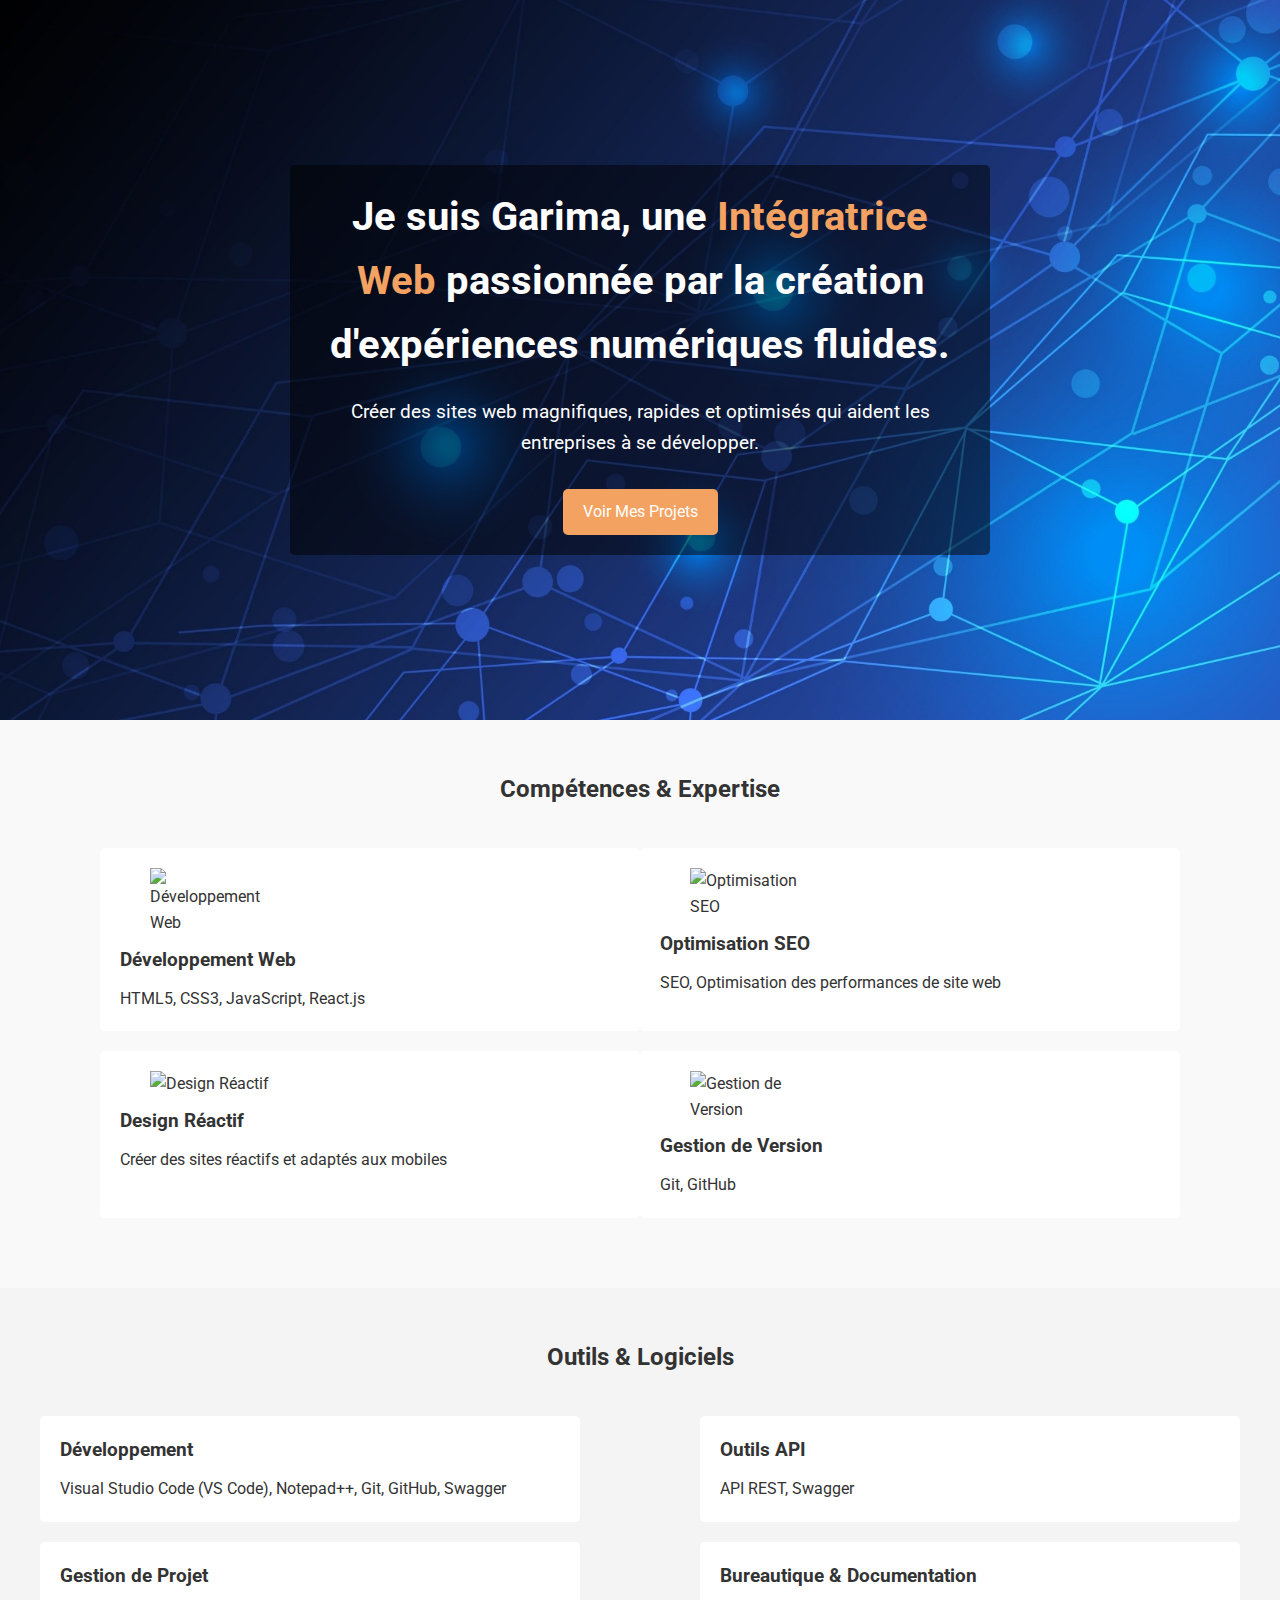
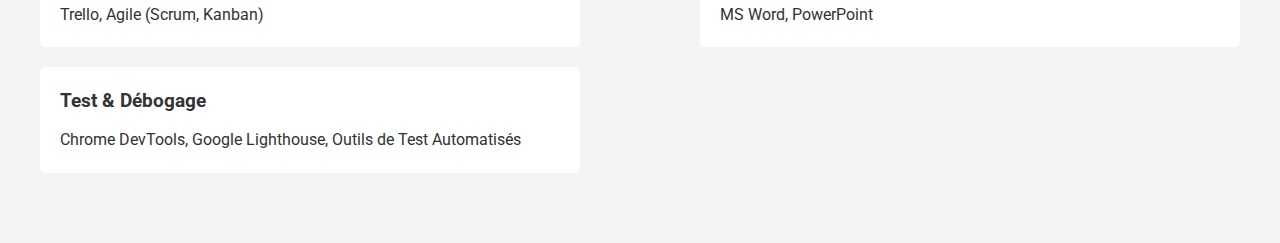
==== index.html @ c314765b "change index name" ====
<!DOCTYPE html>
<html lang="fr">
  <head>
    <meta charset="UTF-8" />
    <meta name="viewport" content="width=device-width, initial-scale=1.0" />
    <title>Garima Jain - Portfolio Intégrateur Web</title>
    <meta
      name="description"
      content="Bienvenue sur le portfolio de Garima Jain, un Intégrateur Web spécialisé dans la création de sites web réactifs et optimisés pour le référencement."
    />
    <link rel="stylesheet" href="Styles/Style.css" />
    <!-- Google Fonts -->
    <link
      href="https://fonts.googleapis.com/css2?family=Roboto:wght@400;700&display=swap"
      rel="stylesheet"
    />
  </head>
  <body>
    <!-- En-tête -->
    <div id="header-placeholder"></div>

    <!-- Section Héros -->
    <section id="hero">
      <div class="hero-content">
        <h2>
          Je suis Garima, une <span class="highlight">Intégratrice Web</span>
          passionnée par la création d'expériences numériques fluides.
        </h2>
        <p>
          Créer des sites web magnifiques, rapides et optimisés qui aident les
          entreprises à se développer.
        </p>
        <a href="projects.html" class="btn">Voir Mes Projets</a>
      </div>
    </section>

    <!-- Section Compétences -->
    <section id="skills">
      <div class="container">
        <h2>Compétences & Expertise</h2>
        <div class="skills-grid">
          <div class="skill-item">
            <img
              src="images/web-development.png"
              alt="Développement Web"
              class="skill-image"
            />
            <h3>Développement Web</h3>
            <p>HTML5, CSS3, JavaScript, React.js</p>
          </div>
          <div class="skill-item">
            <img
              src="images/seo-optimization.png"
              alt="Optimisation SEO"
              class="skill-image"
            />
            <h3>Optimisation SEO</h3>
            <p>SEO, Optimisation des performances de site web</p>
          </div>
          <div class="skill-item">
            <img
              src="images/responsive-design.png"
              alt="Design Réactif"
              class="skill-image"
            />
            <h3>Design Réactif</h3>
            <p>Créer des sites réactifs et adaptés aux mobiles</p>
          </div>
          <div class="skill-item">
            <img
              src="images/version-control.png"
              alt="Gestion de Version"
              class="skill-image"
            />
            <h3>Gestion de Version</h3>
            <p>Git, GitHub</p>
          </div>
        </div>
      </div>
    </section>

    <!-- Section Outils & Logiciels -->
    <section id="tools">
      <div class="container">
        <h2>Outils & Logiciels</h2>
        <div class="tools-grid">
          <div class="tool-category">
            <h3>Développement</h3>
            <p>Visual Studio Code (VS Code), Notepad++, Git, GitHub, Swagger</p>
          </div>
          <div class="tool-category">
            <h3>Outils API</h3>
            <p>API REST, Swagger</p>
          </div>
          <div class="tool-category">
            <h3>Gestion de Projet</h3>
            <p>Trello, Agile (Scrum, Kanban)</p>
          </div>
          <div class="tool-category">
            <h3>Bureautique & Documentation</h3>
            <p>MS Word, PowerPoint</p>
          </div>
          <div class="tool-category">
            <h3>Test & Débogage</h3>
            <p>
              Chrome DevTools, Google Lighthouse, Outils de Test Automatisés
            </p>
          </div>
        </div>
      </div>
    </section>

    <!-- Pied de page -->
    <div id="footer-placeholder"></div>

    <script src="scripts.js"></script>
  </body>
</html>
---- Styles/Style.css ----
/* Reset and Base Styles */
* {
  margin: 0;
  padding: 0;
  box-sizing: border-box;
}

body {
  font-family: "Roboto", sans-serif;
  color: #333;
  background-color: #f9f9f9;
  line-height: 1.6;
}

/* Color Variables */
:root {
  --primary-color: #f4a261;
  --hover-color: #e76f51;
  --background-color: #fff;
  --text-color: #333;
  --container-width: 1200px;
}

/* Container */
.container {
  width: 100%;
  max-width: var(--container-width);
  margin: auto;
  overflow: hidden;
}

/* Navigation */
header {
  background: #333;
  color: #fff;
  padding: 10px 0;
}

.logo {
  float: left;
  padding: 15px 20px;
}

.logo a {
  color: #fff;
  text-decoration: none;
  font-size: 24px;
  font-weight: bold;
}

nav {
  float: right;
  padding: 15px 20px;
}

nav ul {
  list-style: none;
}

nav li {
  display: inline-block;
  margin-left: 20px;
}

nav a {
  color: #fff;
  text-decoration: none;
  font-weight: bold;
  transition: color 0.3s ease;
}

nav a:hover,
nav a.active {
  color: var(--primary-color);
}

/* Hero Section */
#hero {
  background: url("../Images/hero-image.jpg") no-repeat center center/cover;
  height: 80vh;
  position: relative;
  color: #fff;
  text-align: center;
  display: flex;
  justify-content: center;
  align-items: center;
}

.hero-content {
  max-width: 700px;
  animation: fadeIn 1s ease-in-out;
  background: rgba(
    0,
    0,
    0,
    0.5
  ); /* Added a background overlay for better text visibility */
  padding: 20px;
  border-radius: 5px;
}

.hero-content h2 {
  font-size: 2.5rem;
  margin-bottom: 20px;
}

.hero-content .highlight {
  color: var(--primary-color);
}

.hero-content p {
  font-size: 1.2rem;
  margin-bottom: 30px;
}

.btn {
  display: inline-block;
  padding: 10px 20px;
  background: var(--primary-color);
  color: #fff;
  text-decoration: none;
  border-radius: 5px;
  transition: background 0.3s ease;
}

.btn:hover {
  background: var(--hover-color);
}

/* Skills Section */
#skills {
  padding: 50px 0;
}

#skills h2 {
  text-align: center;
  margin-bottom: 40px;
}

.skills-grid {
  display: flex;
  flex-wrap: wrap;
  justify-content: center;
}

.skill-item {
  flex: 0 0 45%;
  background: var(--background-color);
  margin-bottom: 20px;
  padding: 20px;
  border-radius: 5px;
  transition: transform 0.3s ease;
  position: relative;
}

.skill-item img.skill-image {
  max-width: 120px;
  margin-bottom: 10px;
  position: relative;
  left: 30px;
}

.skill-item:hover {
  transform: translateY(-5px);
}

.skill-item h3 {
  margin-bottom: 10px;
}

/* Tools Section */
#tools {
  padding: 50px 0;
  background: #f4f4f4;
}

#tools h2 {
  text-align: center;
  margin-bottom: 40px;
}

.tools-grid {
  display: flex;
  flex-wrap: wrap;
  justify-content: space-between;
}

.tool-category {
  flex: 0 0 45%;
  background: var(--background-color);
  margin-bottom: 20px;
  padding: 20px;
  border-radius: 5px;
  transition: transform 0.3s ease;
}

.tool-category:hover {
  transform: translateY(-5px);
}

.tool-category h3 {
  margin-bottom: 10px;
}
/* Media Queries for Mobile */
@media (max-width: 768px) {
  .hero-content {
    padding: 15px; /* Reduced padding for smaller screens */
  }

  .hero-content h2 {
    font-size: 2rem; /* Smaller heading size */
  }

  .hero-content p {
    font-size: 1rem; /* Smaller paragraph size */
  }

  .skill-item,
  .tool-category {
    flex: 0 0 100%; /* Full width on mobile */
    margin-bottom: 15px; /* Reduced margin */
  }

  .skill-item img.skill-image {
    max-width: 80px; /* Smaller image size */
    left: 0; /* Center image */
    display: block; /* Display as block for centering */
    margin: 0 auto; /* Center the image */
  }
}
/* Footer */
footer {
  background: #333;
  color: #fff;
  text-align: center;
  padding: 20px 0;
}

/* About Page */
#about-page {
  padding: 50px 0;
}

#about-page h2 {
  text-align: center;
  margin-bottom: 40px;
}

.about-content {
  display: flex;
  flex-wrap: wrap;
  align-items: center;
}

.profile-photo {
  flex: 0 0 30%;
  max-width: 300px;
  border-radius: 50%;
  margin-right: 40px;
  border: 5px solid var(--primary-color);
}

.about-text {
  flex: 1;
}
#education {
  background-color: #f9f9f9; /* Light background for contrast */
  padding: 40px 20px;
  margin-top: 40px; /* Space between sections */
  border-radius: 8px;
  box-shadow: 0 2px 10px rgba(0, 0, 0, 0.1);
}

#education h2 {
  text-align: center;
  margin-bottom: 20px;
}

.education-content {
  max-width: 800px;
  margin: 0 auto; /* Centering the content */
}

.education-content ul {
  list-style-type: none; /* Remove bullet points */
  padding: 0;
}

.education-content li {
  background: #ffffff; /* White background for each item */
  border: 1px solid #e0e0e0; /* Light border */
  border-radius: 4px;
  padding: 15px;
  margin-bottom: 10px; /* Space between items */
  transition: background 0.3s; /* Smooth hover effect */
}

.education-content li:hover {
  background: var(--primary-color); /* Change background on hover */
  color: white; /* Change text color on hover */
}

@media (max-width: 768px) {
  .about-content {
    flex-direction: column; /* Stack on small screens */
    align-items: center; /* Center items */
  }

  .profile-photo {
    margin: 0 0 20px; /* Margin below photo on small screens */
  }

  .about-text {
    text-align: center; /* Center text on small screens */
  }
}
/* Contact Page */
#contact-page {
  padding: 50px 0;
}

#contact-page h2 {
  text-align: center;
  margin-bottom: 40px;
}

form {
  max-width: 600px;
  margin: auto;
}

form label {
  display: block;
  margin-bottom: 5px;
  font-weight: bold;
}

form input,
form textarea {
  width: 100%;
  padding: 10px;
  margin-bottom: 15px;
  border: 1px solid #ccc;
  border-radius: 5px;
}

form textarea {
  resize: vertical;
  height: 150px;
}

form .btn {
  width: 100%;
  text-align: center;
}

/* Modal Styling */
.modal {
  display: none; /* Hidden by default */
  position: fixed; /* Stay in place */
  z-index: 1000; /* Sit on top */
  left: 0;
  top: 0;
  width: 100%;
  height: 100%;
  background-color: rgba(0, 0, 0, 0.5);
  overflow: hidden;
}

.modal-content {
  background-color: #fff;
  margin: 10% auto;
  padding: 30px;
  width: 80%;
  max-width: 400px;
  border-radius: 10px;
  box-shadow: 0px 4px 15px rgba(0, 0, 0, 0.2);
  text-align: center;
}

/* Modal Title */
.modal h2 {
  margin-top: 0;
  color: #333;
  font-size: 24px;
  font-weight: bold;
}

/* Modal Message */
#modal-message {
  margin: 15px 0;
  font-size: 16px;
  color: #666;
}

/* Close Button (X) */
.close-button {
  position: absolute;
  top: 15px;
  right: 20px;
  font-size: 24px;
  color: #aaa;
  cursor: pointer;
}

.close-button:hover {
  color: #000;
}

/* "Retour" Button */
#modal-close-btn {
  background-color: #e76f51;
  color: white;
  padding: 10px 20px;
  border: none;
  border-radius: 5px;
  cursor: pointer;
  font-size: 16px;
  transition: background-color 0.3s ease;
}

#modal-close-btn:hover {
  background-color: #e76f51;
}

/* Error and Confirmation Message Styling */
.modal-error #modal-title {
  color: #f44336; /* Red for error */
}

.modal-success #modal-title {
  color: var(--primary-color);
}

.modal-error #modal-message,
.modal-success #modal-message {
  font-size: 16px;
}

/* Footer */
footer {
  background: #333;
  color: #fff;
  text-align: center;
  padding: 20px 0;
  position: relative;
  top: 140px;
  width: 100%;
}

a {
  color: white;
}

/* Media Queries for Mobile */
@media (max-width: 768px) {
  #contact-page {
    padding: 30px 0;
  }

  form {
    padding: 0 15px;
  }

  form label {
    margin-bottom: 3px;
  }

  form input,
  form textarea {
    padding: 8px;
  }

  form textarea {
    height: 120px; /* Adjust height for smaller screens */
  }

  .modal-content {
    width: 90%;
    padding: 20px;
  }

  .modal h2 {
    font-size: 20px;
  }

  footer {
    padding: 15px 0;
  }
}

/* Projects Page */
#projects-page {
  padding: 50px 0;
}

#projects-page h2 {
  text-align: center;
  margin-bottom: 40px;
}

.projects-grid {
  display: flex;
  flex-wrap: wrap;
  justify-content: space-between;
}

.project-card {
  flex: 0 0 30%;
  background: var(--background-color);
  margin-bottom: 20px;
  border-radius: 5px;
  overflow: hidden;
  transition: transform 0.3s ease;
}

.project-card:hover {
  transform: translateY(-5px);
}

.project-card img {
  width: 100%;
  height: auto;
}

.project-info {
  padding: 15px;
}

.project-info h3 {
  margin-bottom: 10px;
}

.project-info p {
  margin-bottom: 15px;
  line-height: 1.4;
}

.project-info a {
  display: inline-block;
  margin-right: 10px;
  padding: 10px 20px;
  background: var(--primary-color);
  color: #fff;
  text-decoration: none;
  border-radius: 5px;
  transition: background 0.3s ease;
}

.project-info a:hover {
  background: var(--hover-color);
}
/* Media Queries for Mobile */
@media (max-width: 768px) {
  #projects-page {
    padding: 30px 15px;
  }

  #projects-page h2 {
    font-size: 24px;
    margin-bottom: 20px;
  }

  .projects-grid {
    justify-content: center;
  }

  .project-card {
    flex: 0 0 100%;
    margin-bottom: 15px;
  }

  .project-info h3 {
    font-size: 18px;
  }

  .project-info p {
    font-size: 14px;
  }

  .project-info a {
    padding: 8px 16px;
    font-size: 14px;
  }
}
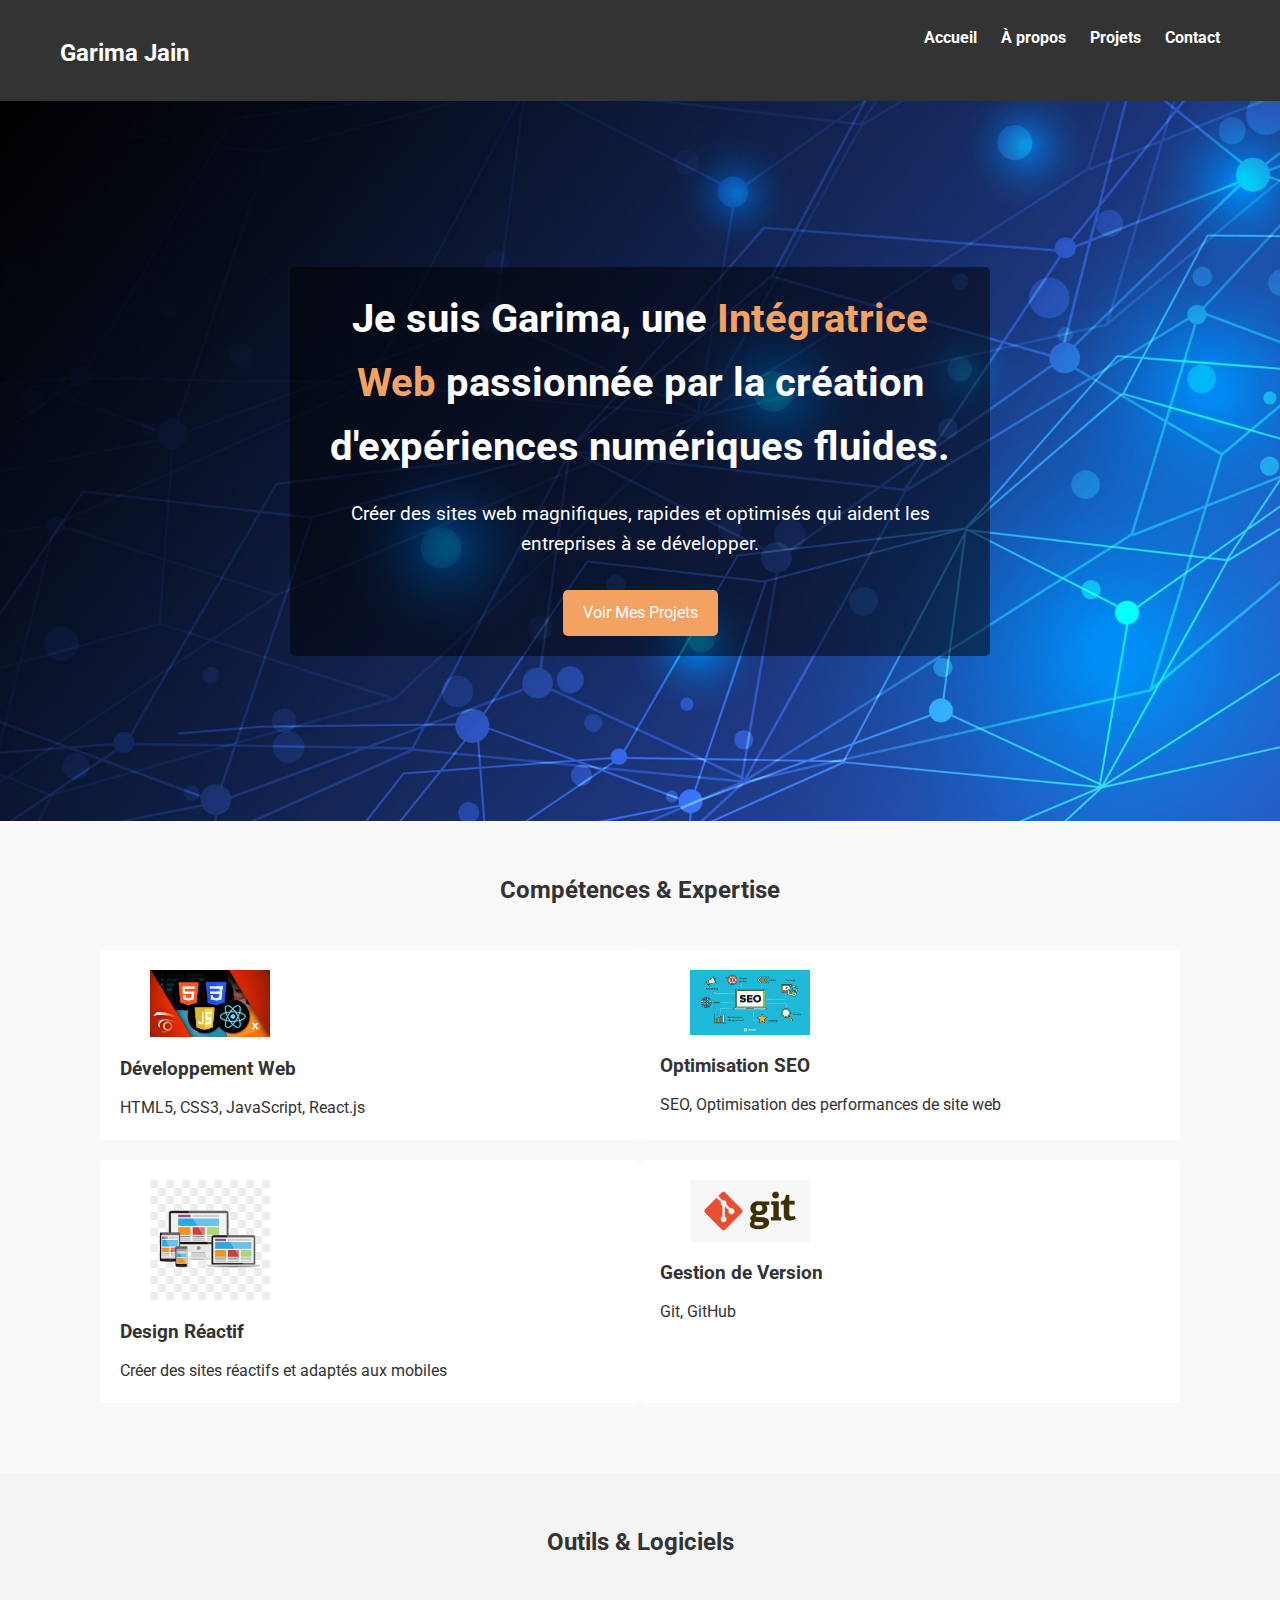
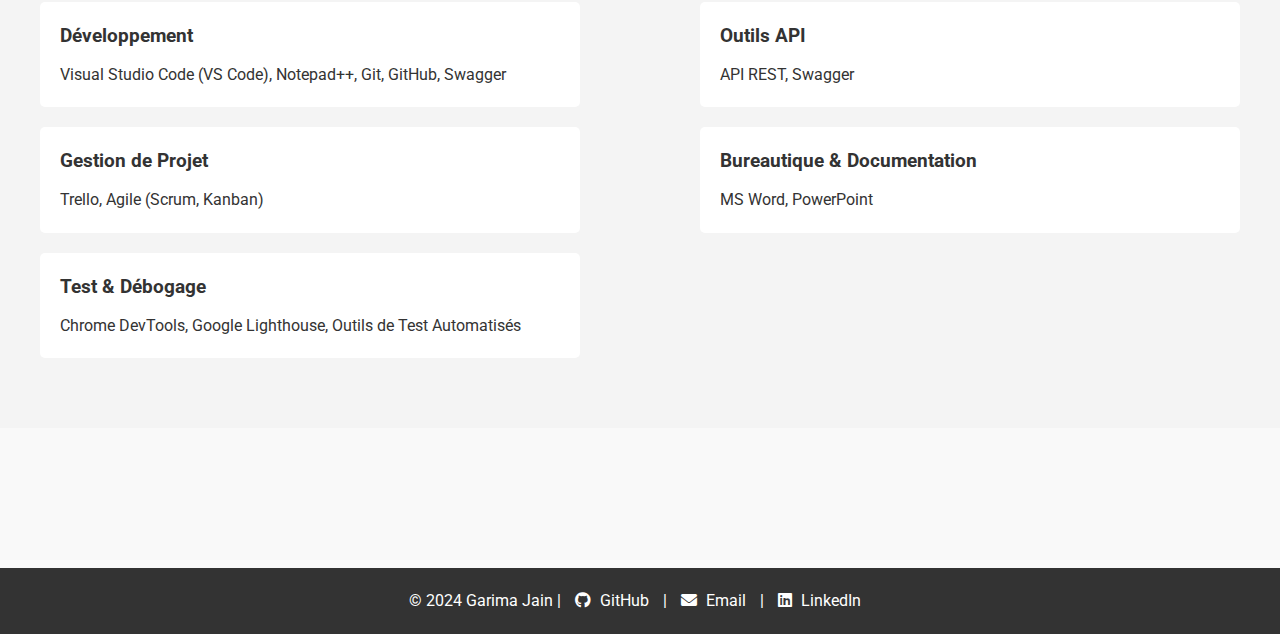
==== commit b1247eca: "ajout d'icônes de linkden, gmail, github pour rendre le site attrayant" ====
--- a/index.html
+++ b/index.html
@@ -13,6 +13,10 @@
     <link
       href="https://fonts.googleapis.com/css2?family=Roboto:wght@400;700&display=swap"
       rel="stylesheet"
+    />
+    <link
+      rel="stylesheet"
+      href="https://cdnjs.cloudflare.com/ajax/libs/font-awesome/6.0.0-beta3/css/all.min.css"
     />
   </head>
   <body>
--- a/Styles/Style.css
+++ b/Styles/Style.css
@@ -76,7 +76,7 @@
 
 /* Hero Section */
 #hero {
-  background: url("../Images/hero-image.jpg") no-repeat center center/cover;
+  background: url("../images/hero-image.jpg") no-repeat center center/cover;
   height: 80vh;
   position: relative;
   color: #fff;
@@ -322,6 +322,44 @@
 #contact-page h2 {
   text-align: center;
   margin-bottom: 40px;
+}
+
+/* Languages Section */
+#languages {
+  background-color: #f1f1f1; /* Light grey background */
+  padding: 40px 20px;
+  margin-top: 40px; /* Space between sections */
+  border-radius: 8px;
+  box-shadow: 0 2px 10px rgba(0, 0, 0, 0.1);
+}
+
+#languages h2 {
+  text-align: center;
+  margin-bottom: 20px;
+}
+
+.languages-content {
+  max-width: 800px;
+  margin: 0 auto; /* Centering the content */
+}
+
+.languages-content ul {
+  list-style-type: none; /* Remove bullet points */
+  padding: 0;
+}
+
+.languages-content li {
+  background: #ffffff; /* White background for each item */
+  border: 1px solid #e0e0e0; /* Light border */
+  border-radius: 4px;
+  padding: 15px;
+  margin-bottom: 10px; /* Space between items */
+  transition: background 0.3s; /* Smooth hover effect */
+}
+
+.languages-content li:hover {
+  background: var(--primary-color); /* Change background on hover */
+  color: white; /* Change text color on hover */
 }
 
 form {
@@ -448,10 +486,20 @@
   width: 100%;
 }
 
-a {
+footer a {
   color: white;
-}
-
+  margin: 0 10px;
+  text-decoration: none;
+  font-size: 16px;
+}
+
+footer a:hover {
+  color: #0077b5;
+}
+
+footer i {
+  margin-right: 5px;
+}
 /* Media Queries for Mobile */
 @media (max-width: 768px) {
   #contact-page {
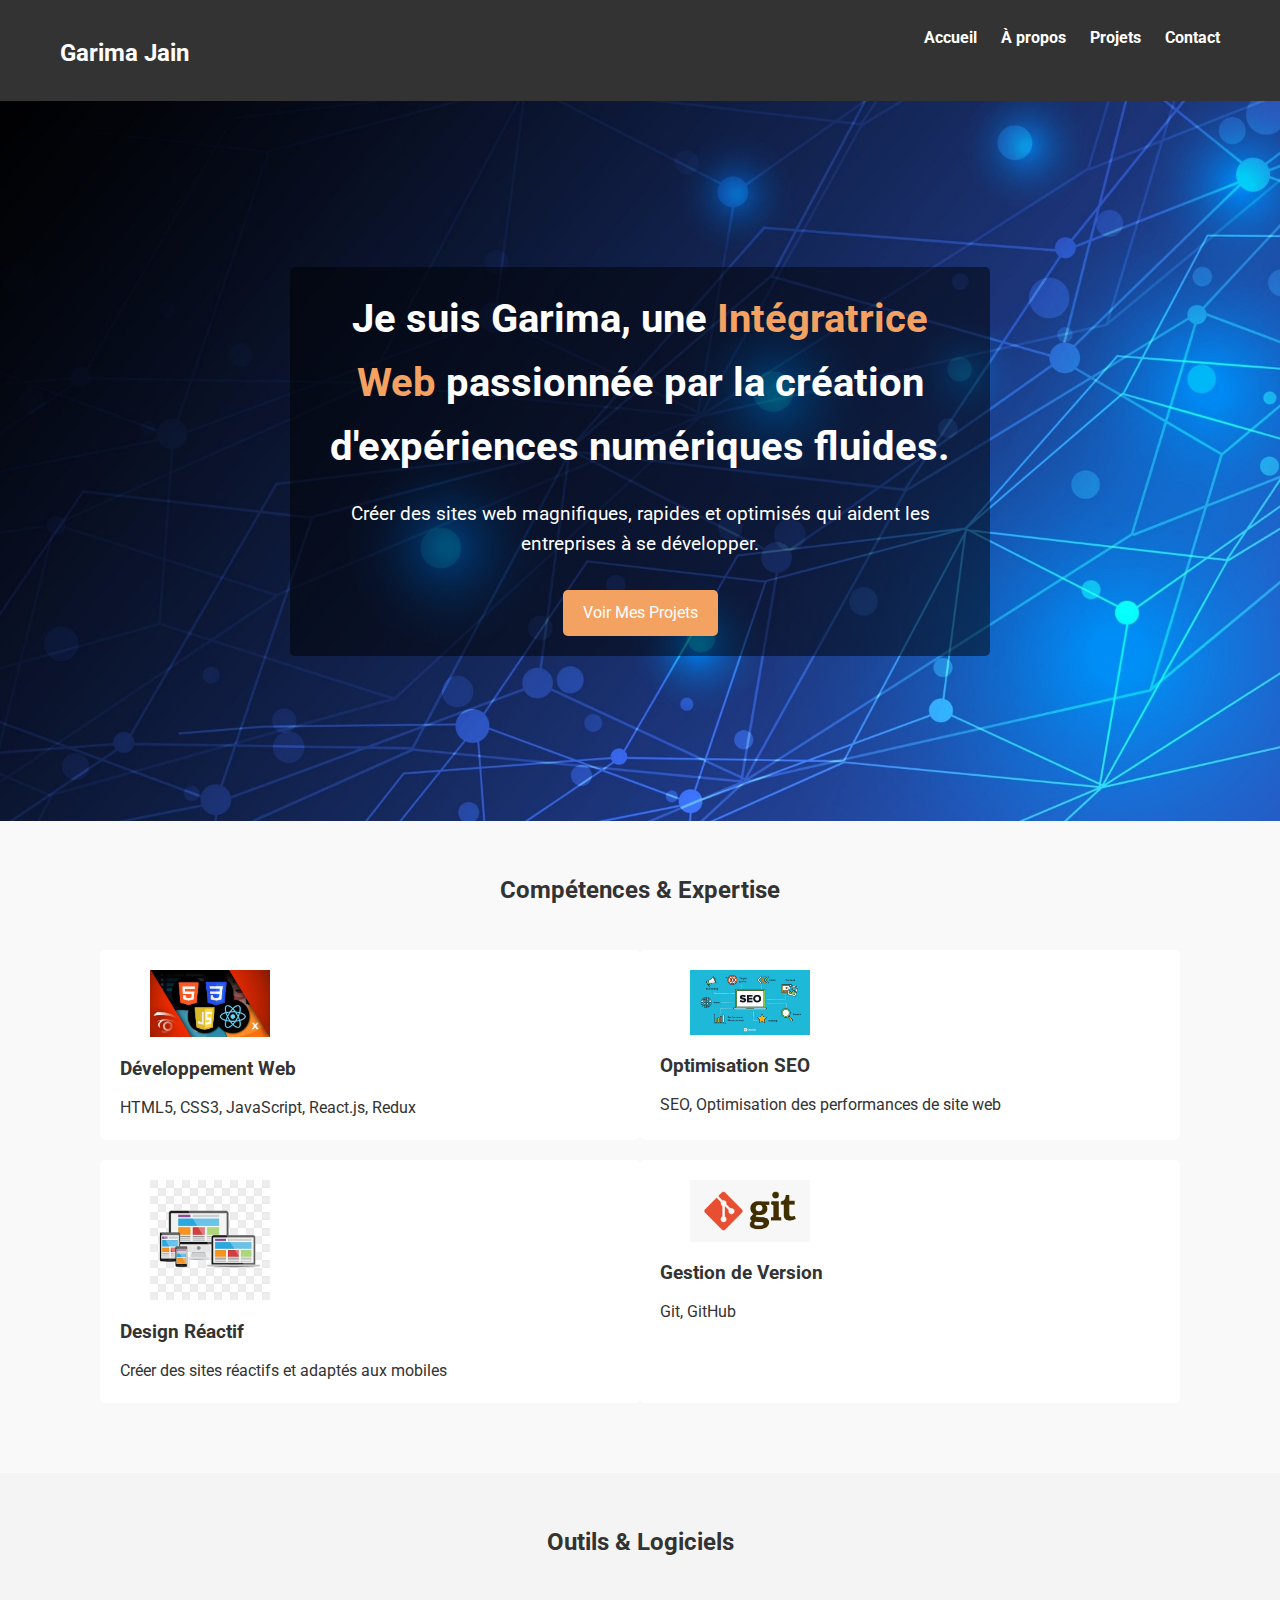
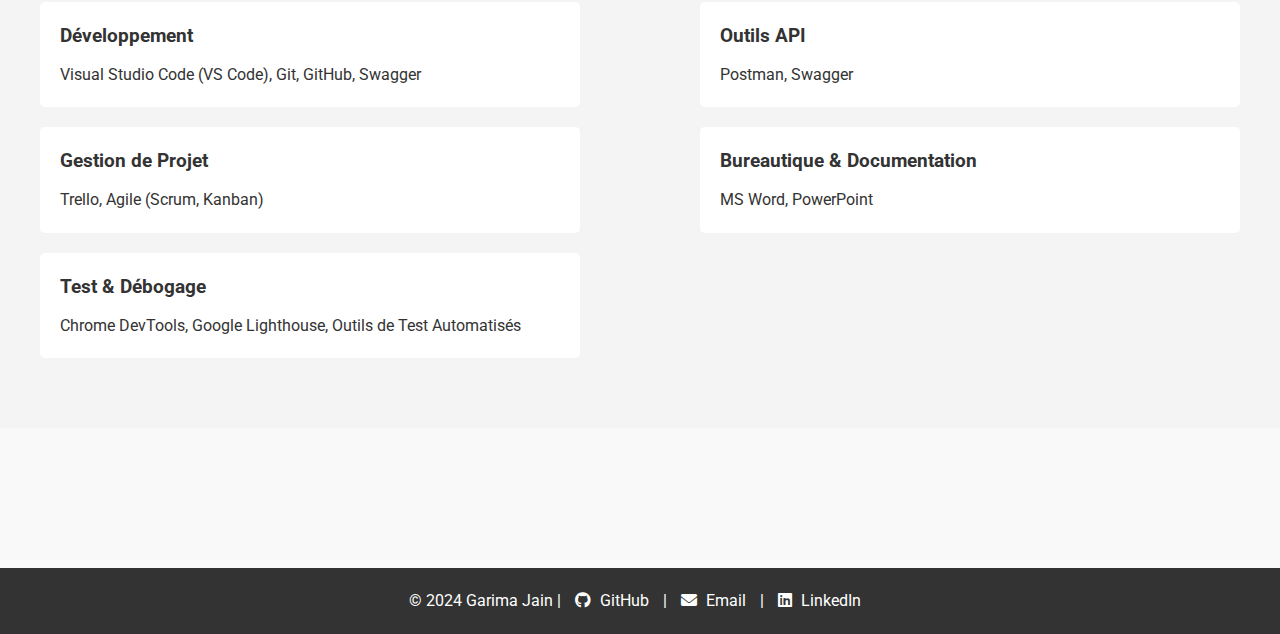
==== commit 3c0f4213: "petite changementes dans deveopment et tool section" ====
--- a/index.html
+++ b/index.html
@@ -50,7 +50,7 @@
               class="skill-image"
             />
             <h3>Développement Web</h3>
-            <p>HTML5, CSS3, JavaScript, React.js</p>
+            <p>HTML5, CSS3, JavaScript, React.js, Redux</p>
           </div>
           <div class="skill-item">
             <img
@@ -90,11 +90,11 @@
         <div class="tools-grid">
           <div class="tool-category">
             <h3>Développement</h3>
-            <p>Visual Studio Code (VS Code), Notepad++, Git, GitHub, Swagger</p>
+            <p>Visual Studio Code (VS Code), Git, GitHub, Swagger</p>
           </div>
           <div class="tool-category">
             <h3>Outils API</h3>
-            <p>API REST, Swagger</p>
+            <p>Postman, Swagger</p>
           </div>
           <div class="tool-category">
             <h3>Gestion de Projet</h3>
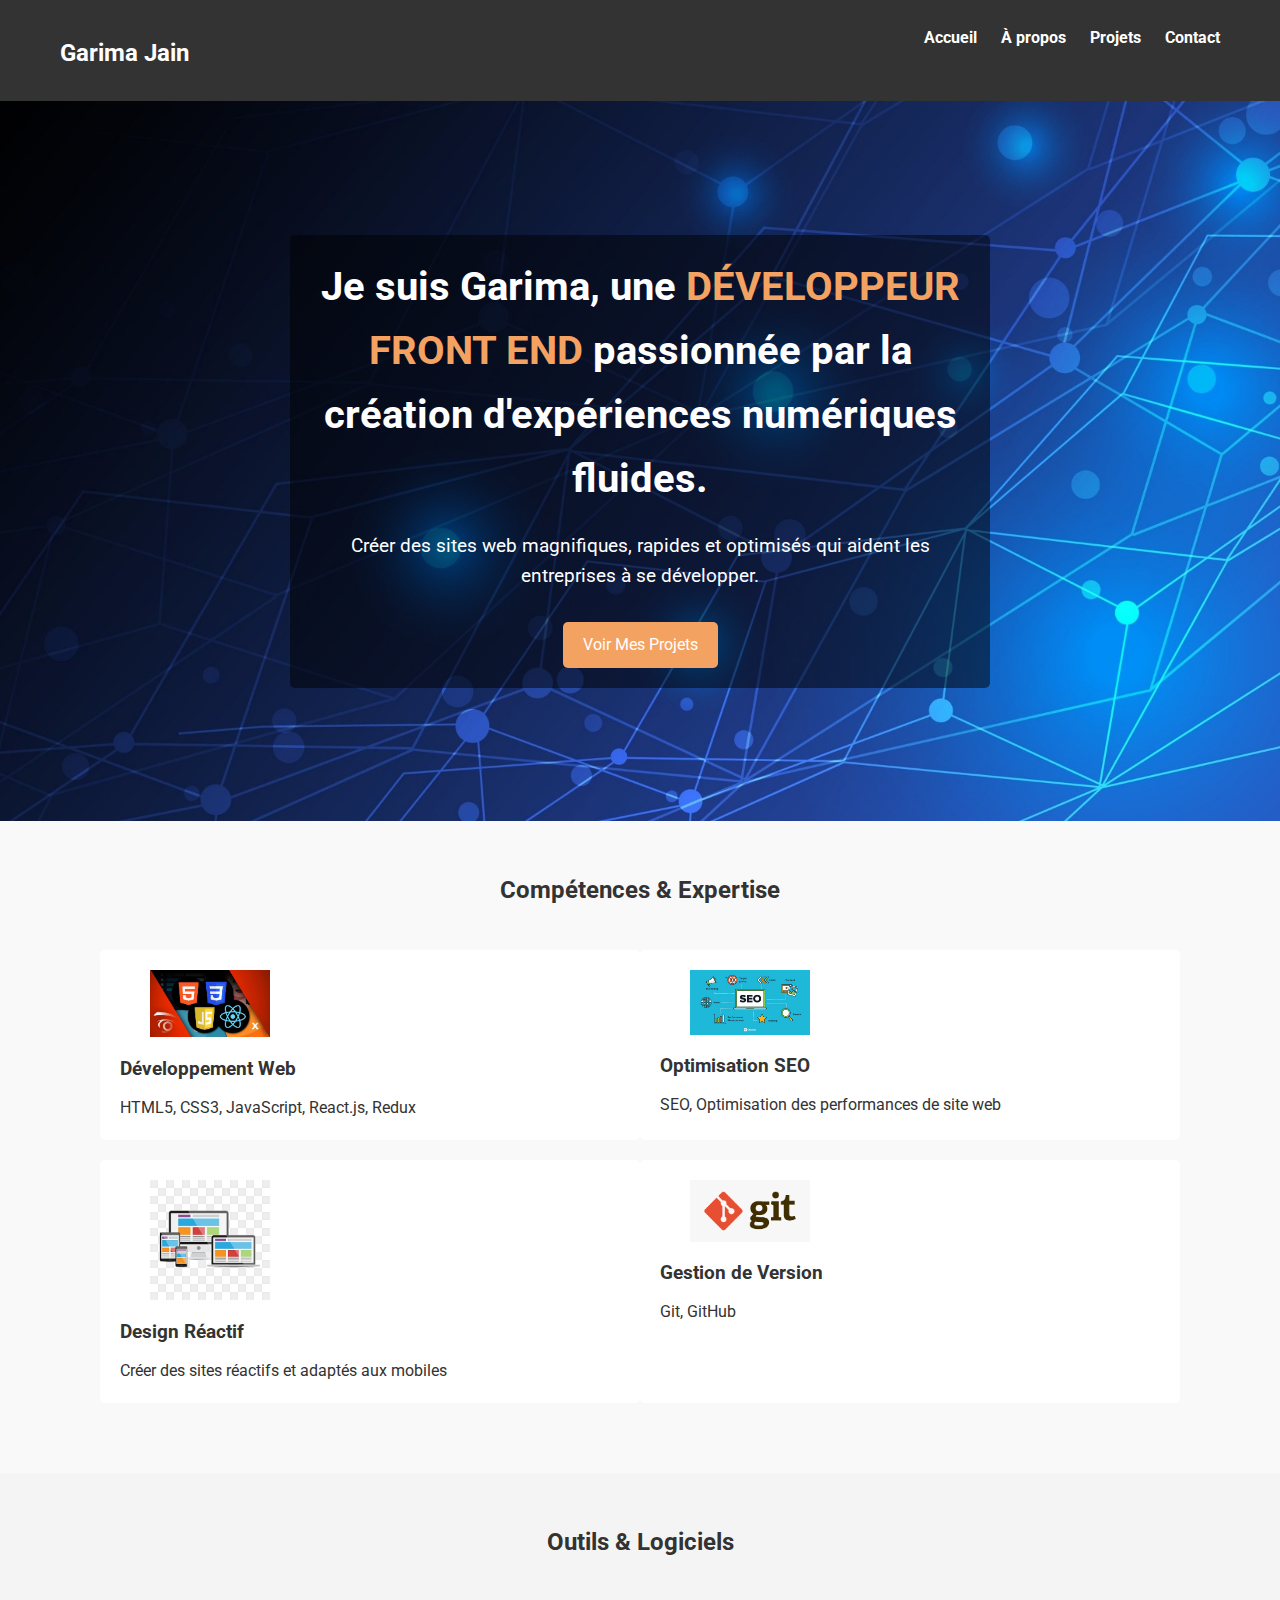
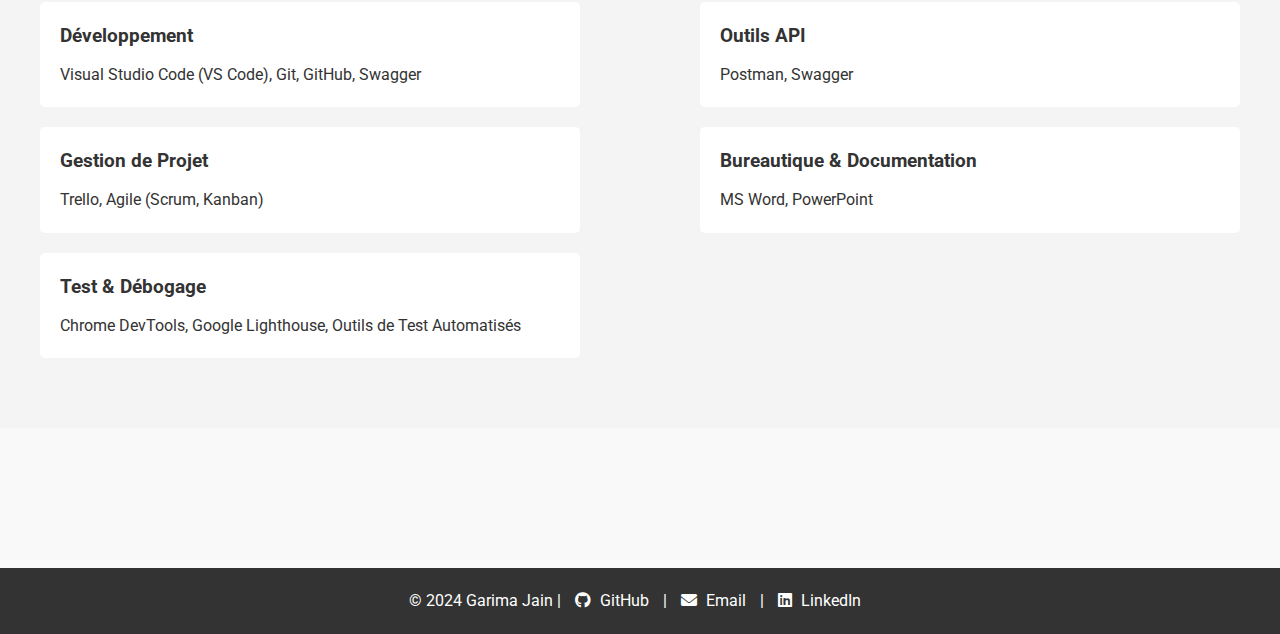
==== commit 1956cd63: "HEADLINE CHANGE" ====
--- a/index.html
+++ b/index.html
@@ -27,7 +27,8 @@
     <section id="hero">
       <div class="hero-content">
         <h2>
-          Je suis Garima, une <span class="highlight">Intégratrice Web</span>
+          Je suis Garima, une
+          <span class="highlight">DÉVELOPPEUR FRONT END</span>
           passionnée par la création d'expériences numériques fluides.
         </h2>
         <p>
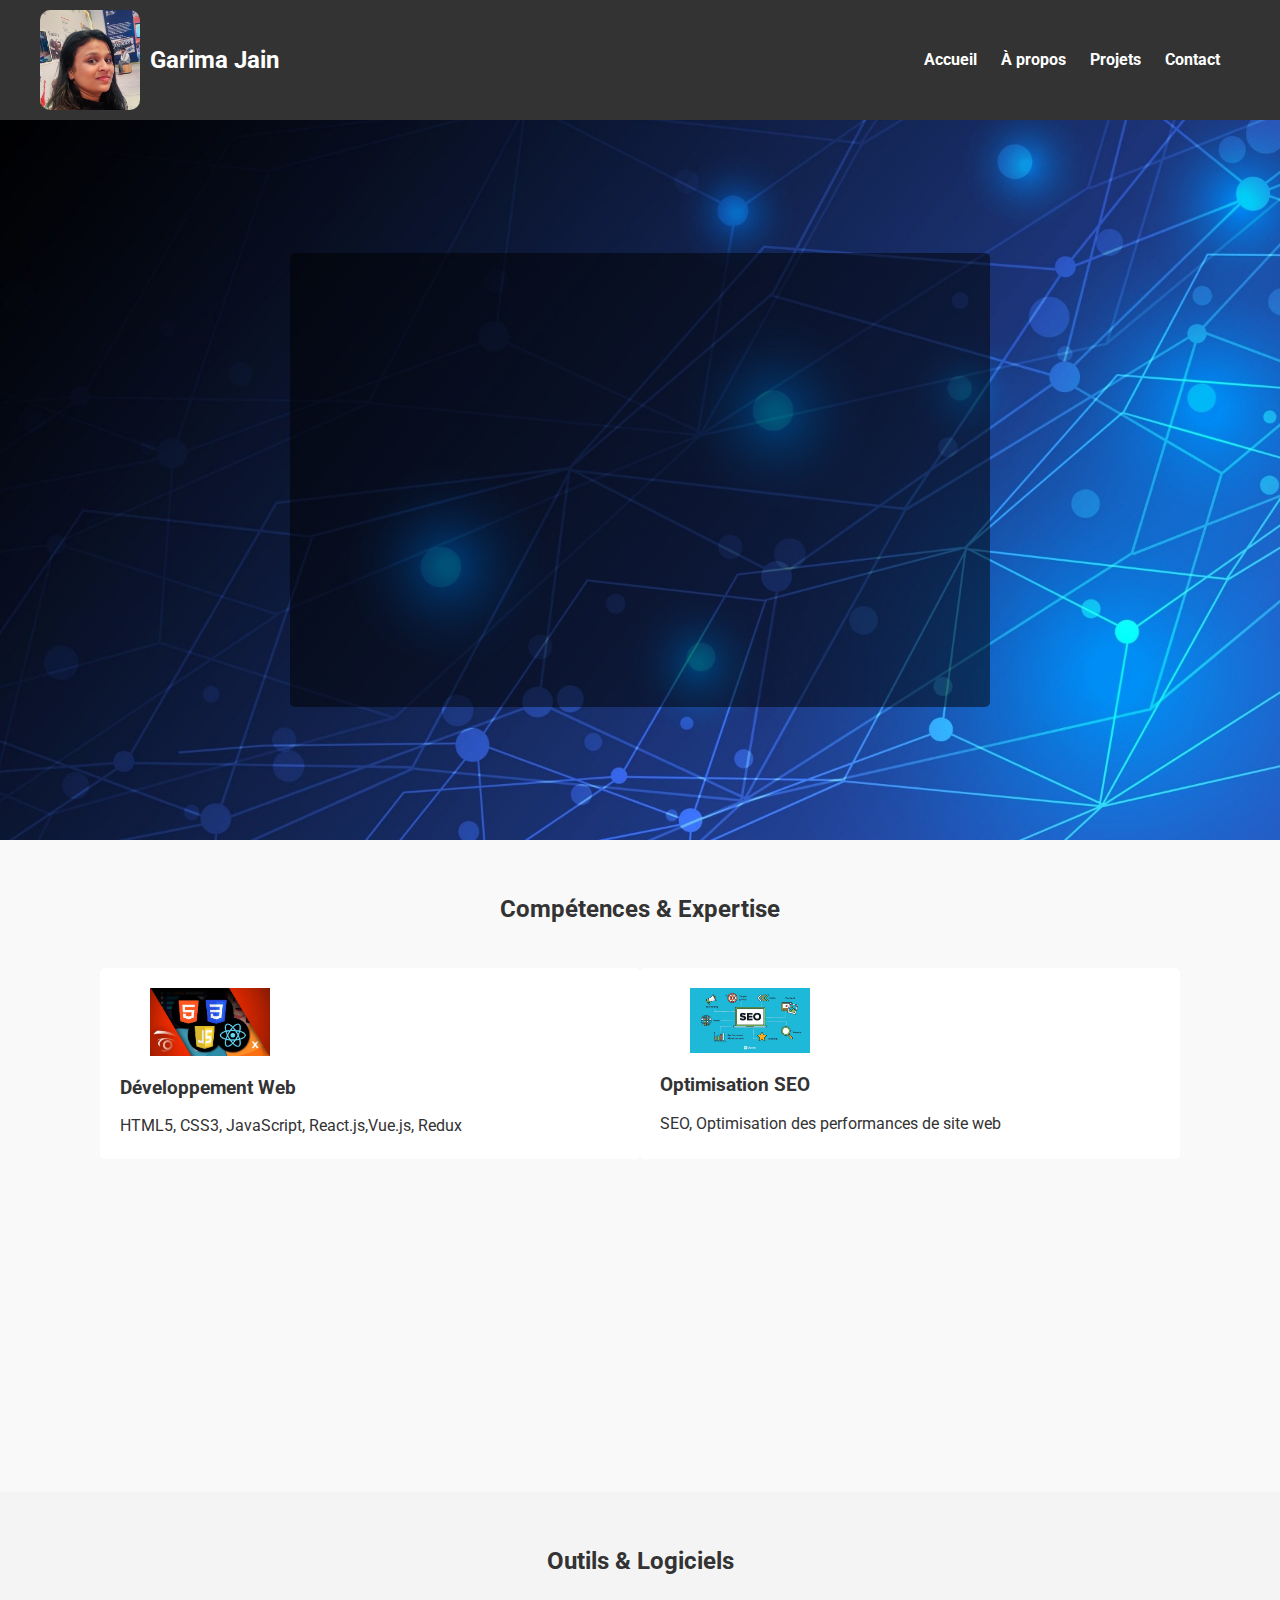
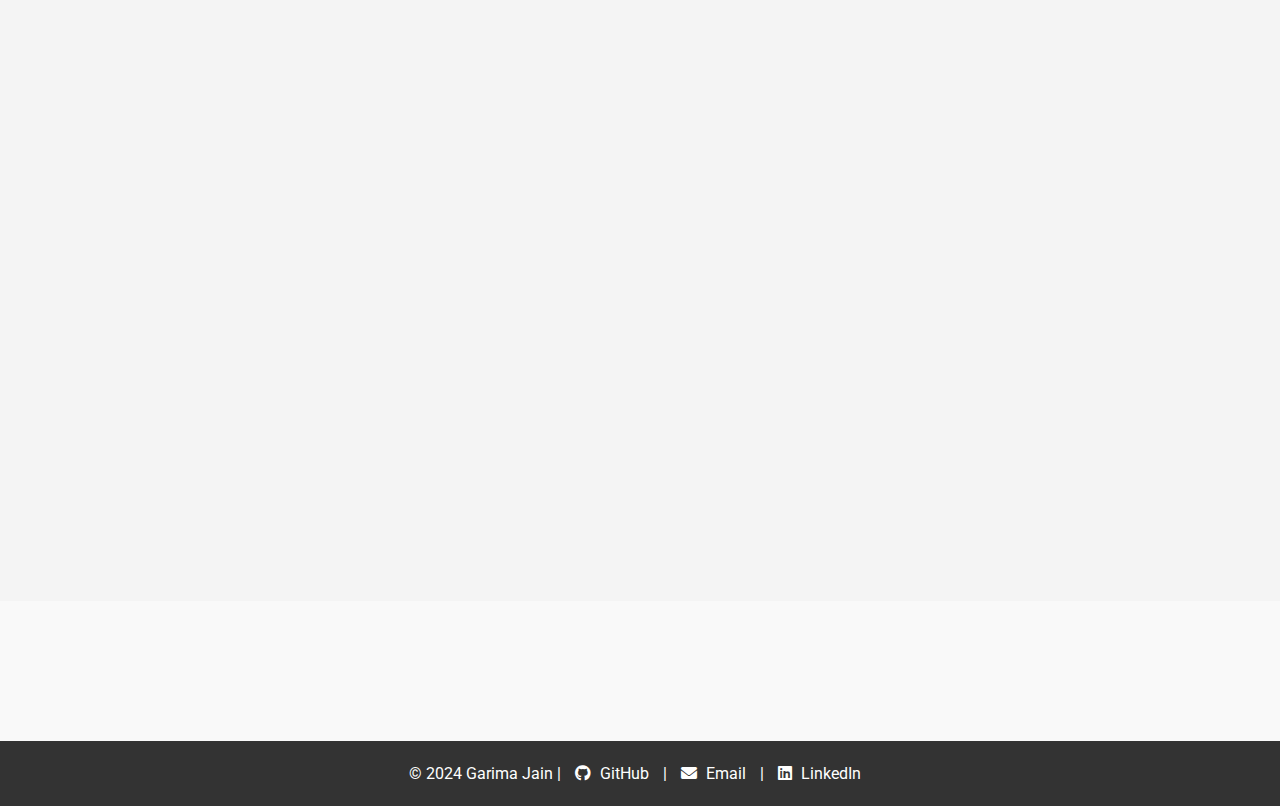
==== commit 912211fc: "Update portfolio" ====
--- a/index.html
+++ b/index.html
@@ -27,15 +27,17 @@
     <section id="hero">
       <div class="hero-content">
         <h2>
-          Je suis Garima, une
-          <span class="highlight">DÉVELOPPEUR FRONT END</span>
-          passionnée par la création d'expériences numériques fluides.
+          <span class="hero-line">Je suis Garima, une</span><br />
+          <span class="hero-line highlight">DÉVELOPPEUSE FRONT END</span><br />
+          <span class="hero-line"
+            >passionnée par la création d'expériences numériques fluides.</span
+          >
         </h2>
-        <p>
+        <p class="hero-line">
           Créer des sites web magnifiques, rapides et optimisés qui aident les
           entreprises à se développer.
         </p>
-        <a href="projects.html" class="btn">Voir Mes Projets</a>
+        <a href="projects.html" class="btn hero-line">Voir Mes Projets</a>
       </div>
     </section>
 
@@ -51,7 +53,7 @@
               class="skill-image"
             />
             <h3>Développement Web</h3>
-            <p>HTML5, CSS3, JavaScript, React.js, Redux</p>
+            <p>HTML5, CSS3, JavaScript, React.js,Vue.js, Redux</p>
           </div>
           <div class="skill-item">
             <img
@@ -78,7 +80,7 @@
               class="skill-image"
             />
             <h3>Gestion de Version</h3>
-            <p>Git, GitHub</p>
+            <p>Git, GitHub,Gitlab</p>
           </div>
         </div>
       </div>
@@ -90,26 +92,42 @@
         <h2>Outils & Logiciels</h2>
         <div class="tools-grid">
           <div class="tool-category">
-            <h3>Développement</h3>
-            <p>Visual Studio Code (VS Code), Git, GitHub, Swagger</p>
+            <h3><i class="fas fa-code"></i> Développement</h3>
+            <ul class="tool-list">
+              <li>💻 Visual Studio Code</li>
+              <li>🔧 Git, GitHub</li>
+              <li>📜 Swagger</li>
+            </ul>
           </div>
           <div class="tool-category">
-            <h3>Outils API</h3>
-            <p>Postman, Swagger</p>
+            <h3><i class="fas fa-plug"></i> Outils API</h3>
+            <ul class="tool-list">
+              <li>📬 Postman</li>
+              <li>📜 Swagger</li>
+            </ul>
           </div>
           <div class="tool-category">
-            <h3>Gestion de Projet</h3>
-            <p>Trello, Agile (Scrum, Kanban)</p>
+            <h3><i class="fas fa-tasks"></i> Gestion de Projet</h3>
+            <ul class="tool-list">
+              <li>🗂️ Trello</li>
+              <li>⚙️ Agile (Scrum, Kanban)</li>
+              <li>📌 Rock</li>
+            </ul>
           </div>
           <div class="tool-category">
-            <h3>Bureautique & Documentation</h3>
-            <p>MS Word, PowerPoint</p>
+            <h3><i class="fas fa-file-alt"></i> Bureautique & Documentation</h3>
+            <ul class="tool-list">
+              <li>📄 MS Word</li>
+              <li>📊 PowerPoint</li>
+            </ul>
           </div>
           <div class="tool-category">
-            <h3>Test & Débogage</h3>
-            <p>
-              Chrome DevTools, Google Lighthouse, Outils de Test Automatisés
-            </p>
+            <h3><i class="fas fa-bug"></i> Test & Débogage</h3>
+            <ul class="tool-list">
+              <li>🧪 Chrome DevTools</li>
+              <li>🚦 Google Lighthouse</li>
+              <li>⚙️ Outils de Test Automatisés</li>
+            </ul>
           </div>
         </div>
       </div>
--- a/Styles/Style.css
+++ b/Styles/Style.css
@@ -29,32 +29,55 @@
   overflow: hidden;
 }
 
-/* Navigation */
+/* Header */
 header {
   background: #333;
   color: #fff;
   padding: 10px 0;
 }
 
+/* Flex container for logo + nav */
+.header-flex {
+  display: flex;
+  justify-content: space-between;
+  align-items: center;
+}
+
+/* Branding: image + text */
+.branding {
+  display: flex;
+  align-items: center;
+}
+
+.logo-img {
+  width: 100px;
+  height: 100px;
+  margin-right: 10px;
+  object-fit: cover;
+  border-radius: 10%;
+}
+
+/* Logo text */
 .logo {
-  float: left;
-  padding: 15px 20px;
+  margin: 0;
+  font-size: 24px;
 }
 
 .logo a {
   color: #fff;
   text-decoration: none;
-  font-size: 24px;
   font-weight: bold;
 }
 
+/* Navigation */
 nav {
-  float: right;
   padding: 15px 20px;
 }
 
 nav ul {
   list-style: none;
+  margin: 0;
+  padding: 0;
 }
 
 nav li {
@@ -151,8 +174,29 @@
   border-radius: 5px;
   transition: transform 0.3s ease;
   position: relative;
-}
-
+  opacity: 0;
+  transform: translateY(30px);
+  transition: opacity 0.6s ease, transform 0.6s ease;
+}
+/* When in view, this class will be added via JS */
+.skill-item.in-view {
+  opacity: 1;
+  transform: translateY(0);
+}
+
+/* Add a little delay stagger based on position */
+.skills-grid .skill-item:nth-child(1) {
+  transition-delay: 0.2s;
+}
+.skills-grid .skill-item:nth-child(2) {
+  transition-delay: 0.4s;
+}
+.skills-grid .skill-item:nth-child(3) {
+  transition-delay: 0.6s;
+}
+.skills-grid .skill-item:nth-child(4) {
+  transition-delay: 0.8s;
+}
 .skill-item img.skill-image {
   max-width: 120px;
   margin-bottom: 10px;
@@ -197,6 +241,17 @@
 .tool-category:hover {
   transform: translateY(-5px);
 }
+.tool-category {
+  opacity: 0;
+  transform: rotateY(90deg);
+  transition: transform 0.6s ease, opacity 0.6s ease;
+  backface-visibility: hidden;
+}
+
+.tool-category.in-view {
+  opacity: 1;
+  transform: rotateY(0deg);
+}
 
 .tool-category h3 {
   margin-bottom: 10px;
@@ -298,6 +353,37 @@
 .education-content li:hover {
   background: var(--primary-color); /* Change background on hover */
   color: white; /* Change text color on hover */
+}
+
+.hero-line {
+  opacity: 0;
+  transform: translateY(20px);
+  animation: fadeSlideUp 0.8s ease forwards;
+}
+
+/* Keyframes */
+@keyframes fadeSlideUp {
+  to {
+    opacity: 1;
+    transform: translateY(0);
+  }
+}
+
+/* Staggering each line */
+.hero-line:nth-child(1) {
+  animation-delay: 0.2s;
+}
+.hero-line:nth-child(2) {
+  animation-delay: 0.5s;
+}
+.hero-line:nth-child(3) {
+  animation-delay: 0.8s;
+}
+.hero-line:nth-of-type(4) {
+  animation-delay: 1.1s;
+}
+.hero-line:nth-of-type(5) {
+  animation-delay: 1.4s;
 }
 
 @media (max-width: 768px) {
